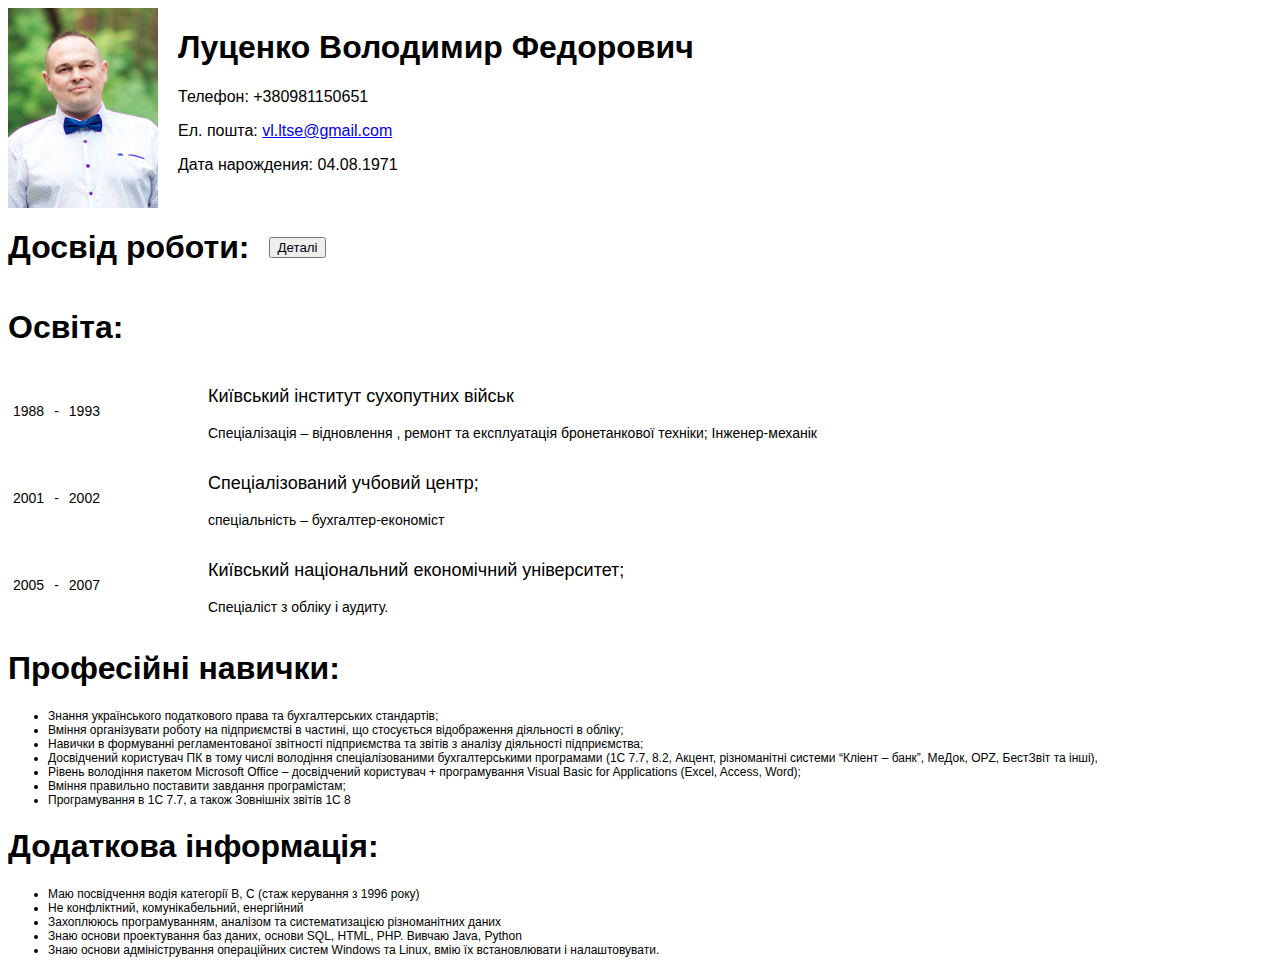
==== index.html @ 432dd850 "Повністюпереписано майже все у флекс, що у мобільниму гарно показувало" ====
<!DOCTYPE html>
<html lang="uk">
<head>
    <meta charset="UTF-8">
    <meta http-equiv="X-UA-Compatible" content="IE=edge">
    <meta name="viewport" content="width=device-width, initial-scale=1.0">

    <title>ПОРТФОЛІО</title>
        
    <!-- пример для HTML5 НЕ РАБОТАЕТ!
        <link ref="stylesheet" href="stl/defsyle.css"> 
    -->
      
   <!-- А ТАК РАБОТАЕТ-->
        <style>
            @import url("stl/defsyle.css");
        </style> 
    <script src="scr/csripts.js"></script>
</head>

<body>
   
    <div>
        <div id="firstrow">
            <div class=firstrows id="foto">
                <img src="img/AKR_1446.jpg" alt="Фото Володимира"/>
            </div>
            <div class=firstrows id="maindata">
                <h1>Луценко Володимир Федорович</h1>
                <!--<p class="mydata" >Адреса: 33001 м. Рівне, вул. Дорошенка, 34А, кв. 1</p>-->
                <p class="mydata" >Телефон: +380981150651</p>
                <p class="mydata" >Ел. пошта: <a href="mailto:vl.ltse@gmail.com">vl.ltse@gmail.com</a></p>
                <p class="mydata" >Дата нарождения: 04.08.1971</p>
            </div> 
        </div>  
        
        
        <div id="workwey">
            <div id="workwey-head">
                <h1>Досвід роботи:</h1>
                <button data-page="workwey-details">Деталі</button>
            </div>
            <div id="workwey-details">
                <div class="jobsrow">
                    <div class="jobsrow-head">
                        <div class="period">
                            <div class="data1">
                                <p>07.2019</p>
                            </div>
                            <div class="defis">
                                <p>-</p>
                            </div>
                            <div class="data2">
                                <p>теперішній час</p>
                            </div>
                        </div>
                        
                        <div class="jobname">
                            <p>Головний бухгалтер групи підприємств гуртово-роздрібної торгівлі.</p>
                        </div>
                        <div class="company">
                            <p>ТОВ ВЕЙ ДИСТРИБЮШН, Рівне</p>
                        </div>
                        <button data-page="page18">Деталі</button>
                    </div>
                    
                    <div class="whatdo" id="page18">
                        <p>Дрібногуртова торгівля. Роздрібна торгівля.</p>
                        <ul>
                            <li>Ведення в повному обсязі обліку ТОВ (ПДВ, загальна система оподаткування)</li>
                            <li>Ведення управлінського обліку (ТОВ + 5 ФОП)</li>
                            <li>Складання та подання регламентованої звітності</li>
                            <li>Участь в складанні облікової політики групи компаній</li>
                            <li>Складання інструкцій для роботи працівників облікового підрозділу</li>
                            <li>Складання управлінської звітності для керівників та власників</li>
                            <li>Організація документообігу на підприємстві</li>
                        </ul>
                        <p>Особисті досягнення:</p>
                        <ul>
                            <li>Написано декілька процедур і функції на VBA MS Excel для трансформаціх великих обсягів даних стандартних звітів із облікових систем з метою їх подальшого аналізу</li>
                        </ul>
                    </div>
                </div>
                <div class="jobsrow">
                    <div class="jobsrow-head">
                        <div class="period">
                            <div class="data1">
                                <p>04.2019</p>
                            </div>
                            <div class="defis">
                                <p>-</p>
                            </div>
                            <div class="data2">
                                <p>07.2019</p>
                            </div>
                        </div>
                        
                        <div class="jobname">
                            <p>Головний бухгалтер виробничого підприємства.</p>
                        </div>
                        <div class="company">
                            <p>ТОВ "ГАРАНТ ЕКО-ПАК", Рівне</p>
                        </div>
                        <button data-page="page17">Деталі</button>
                    </div>
                    
                    <div class="whatdo" id="page17">
                        <p>Виробництво паперової продукції</p>
                        <ul>
                            <li>Формування прийняття та контроль правильності оформлення документації, її обробка</li>
                            <li>Складання та подання регламентованої звітності</li>
                        </ul>
                        <p>Особисті досягнення</p>
                        <ul>
                            <li>Створена обробка до 1С 7.7 Бухгалтерії для автоматичного закриття рахунків виробництва</li>
                            <li>Створена проедура VBA MS Excel для обліку витрат по відрядженнях та автоматичного формування авансових звітів з врахуванням добових витрат, витрат на пальне (маршрути, пробіг) та інші</li>
                        </ul>
                    </div>
                </div>
                <div class="jobsrow">
                    <div class="jobsrow-head">
                        <div class="period">
                            <div class="data1">
                                <p>03.2017</p>
                            </div>
                            <div class="defis">
                                <p>-</p>
                            </div>
                            <div class="data2">
                                <p>04.2019</p>
                            </div>
                        </div>
                        
                        <div class="jobname">
                            <p>Головний бухгалтер будівельного підприємства.</p>
                        </div>
                        <div class="company">
                            <p>ПП “АЗУРИТ”, Рівне</p>
                        </div>
                        <button data-page="page16">Деталі</button>
                    </div>
                    
                    <div class="whatdo" id="page16">
                        <p>Будівництво</p>
                        <ul>
                            <li>Ведення п’яти ТОВ і одного ФОП</li>
                            <li>Кадровий облік</li>
                            <li>Складання управлінської звітності для керівників та власників</li>
                            <li>Організація документообігу на підприємстві</li>
                            <li>Формування прийняття та контроль правильності оформлення документації, її обробка</li>
                            <li>Складання та подання регламентованої звітності</li>
                        </ul>
                        <p>Особисті досягнення</p>
                        <ul>
                            <li>Створена обробка до 1С 7.7 Бухгалтерії для автоматичного формування управлінського звіту про рух грошових коштів.</li>
                            <li>Адаптована обробка Клієнт-Банк для поточних рахунків підприємств в різних банках до 1С 7.7 Бухгалтерії</li>
                        </ul>
                    </div>
                </div>
                <div class="jobsrow">
                    <div class="jobsrow-head">
                        <div class="period">
                            <div class="data1">
                                <p>08.2016</p>
                            </div>
                            <div class="defis">
                                <p>-</p>
                            </div>
                            <div class="data2">
                                <p>02.2017</p>
                            </div>
                        </div>
                        
                        <div class="jobname">
                            <p>Головний бухгалтер виробничого підприємства харчової галузі.</p>
                        </div>
                        <div class="company">
                            <p>ТОВ “ВМП”, Луцьк</p>
                        </div>
                        <button data-page="page15">Деталі</button>
                    </div>
                    
                    <div class="whatdo"  id="page15">
                        <p>Виробниче підприємство харчової галузі</p>
                        <ul>
                            <li>Керівництво бухгалтерією із 15-ти осіб</li>
                            <li>Контроль правильності ведення обліку підлеглими</li>
                            <li>Складання регламентованої звітності</li>
                            <li>Ведення обліку ЗЕД</li>
                        </ul>
                        <p>Отриманий досвід роботи на виробничому підприємстві, яка входить до великої групи компаній</p>
                    </div>
                </div>
                <div class="jobsrow">
                    <div class="jobsrow-head">
                        <div class="period">
                            <div class="data1">
                                <p>07.2014</p>
                            </div>
                            <div class="defis">
                                <p>-</p>
                            </div>
                            <div class="data2">
                                <p>08.2016</p>
                            </div>
                        </div>
                        
                        <div class="jobname">
                            <p>Економіст-консультант групи компаній</p>
                        </div>
                        <div class="company">
                            <p>РЕНАМАКС, м. Рівне</p>
                        </div>
                        <button data-page="page14">Деталі</button>
                    </div>
                    
                    <div class="whatdo" id="page14">
                        <p>Ремонт автомобілів. Реалізація запасних частин.</p>
                        <ul>
                            <li>Організація, ведення управлінського обліку підприємства</li>
                            <li>Оптимізація ефективності діяльності декількох ТОВ та ФОП</li>
                            <li>Фінансове планування</li>
                            <li>Контроль дотримання планів</li>
                            <li>Складання управлінської звітності для керівників та власників</li>
                            <li>Складання технічних завдань для програмістів</li>
                        </ul>
                    </div>
                </div>
                <div class="jobsrow">
                    <div class="jobsrow-head">
                        <div class="period">
                            <div class="data1">
                                <p>10.2013</p>
                            </div>
                            <div class="defis">
                                <p>-</p>
                            </div>
                            <div class="data2">
                                <p>07.2014</p>
                            </div>
                        </div>
                        
                        <div class="jobname">
                            <p>Головний бухгалтер виробничого підприємства видобувної галузі.</p>
                        </div>
                        <div class="company">
                            <p>ТОВ “НАФТОКОМ-ОЙЛ”, Рівне</p>
                        </div>
                        <button data-page="page12">Деталі</button>
                    </div>
                    
                    <div class="whatdo" id="page12">
                        <p>Виробництво щебеню</p>
                        <ul>
                            <li>Організація документообігу на виробничому підприємстві</li>
                            <li>Формування прийняття та контроль правильності оформлення документації, її обробка</li>
                            <li>Складання та подання регламентованої звітності</li>
                            <li>Складання звітів для керівника підприємства</li>
                            <li>Складання звітів для міжнародних аудиторських компаній</li>
                            <li>Робота в сфері ЗЕД (експорт)</li>
                            <li>Керівництво бухгалтерією із 4 осіб</li>
                            <li>Середня кількість працівників на підприємстві 95 осіб</li>
                        </ul>
                    </div>
                </div>
                <div class="jobsrow">
                    <div class="jobsrow-head">
                        <div class="period">
                            <div class="data1">
                                <p>07.2012</p>
                            </div>
                            <div class="defis">
                                <p>-</p>
                            </div>
                            <div class="data2">
                                <p>10.2013</p>
                            </div>
                        </div>
                       
                        <div class="jobname">
                            <p>Заступник головного бухгалтера</p>
                        </div>
                        <div class="company">
                            <p>ТОВ «Сканрок», Київ</p>
                        </div>
                        <button data-page="page11">Деталі</button>
                    </div>
                    
                    <div class="whatdo" id="page11">
                        <p>Виробництво фасадних систем</p>
                        <ul>
                            <li>Підготовка, перевірка та обробка первинної документації</li>
                            <li>Підготовка та подання регламентованої звітності</li>
                            <li>Аналіз господарської діяльності підприємства</li>
                        </ul>
                    </div>
                </div>
                <div class="jobsrow">
                    <div class="jobsrow-head">
                        <div class="period">
                            <div class="data1">
                                <p>07.2011</p>
                            </div>
                            <div class="defis">
                                <p>-</p>
                            </div>
                            <div class="data2">
                                <p>07.2012</p>
                            </div>
                        </div>
                        
                        <div class="jobname">
                            <p>Головний економіст бухгалтерського обліку та аналізу господарської діяльності.</p>
                        </div>
                        <div class="company">
                            <p>ТОВ «Київградосервіс»</p>
                        </div>
                        <button data-page="page10">Деталі</button>
                    </div>
                    
                    <div class="whatdo" id="page10">
                        <p>Будівництво</p>
                        <ul>
                            <li>Підготовка, перевірка та обробка первинної документації</li>
                            <li>Підготовка та подання регламентованої звітності</li>
                            <li>Аналіз господарської діяльності підприємства</li>
                        </ul>
                    </div>
                </div>
                <div class="jobsrow">
                    <div class="jobsrow-head">
                        <div class="period">
                            <div class="data1">
                                <p>01.2008</p>
                            </div>
                            <div class="defis">
                                <p>-</p>
                            </div>
                            <div class="data2">
                                <p>07.2009</p>
                            </div>
                        </div>
                        
                        <div class="jobname">
                            <p>Головний бухгалтер будівельної компанії</p>
                        </div>
                        <div class="company">
                            <p>ТОВ «Авангардбуд-Сервіс», Київ</p>
                        </div>
                        <button data-page="page9">Деталі</button>
                    </div>
                    
                    <div class="whatdo" id="page9">
                        <p>Будівництво</p>
                        <ul>
                            <li>Організація обліку новоствореного підприємства</li>
                            <li>Складання наказу про облікову політику новоствореного підприємства</li>
                            <li>Організація документообігу на підприємстві</li>
                            <li>Формування, приймання та контроль правильності оформлення первинної документації (в тому числі кадрова документація), її обробка</li>
                            <li>Складання та подання регламентованої звітності</li>
                            <li>Аналіз діяльності підприємства</li>
                            <li>Підготовка звітів для керівника</li>
                            <li>Управління бухгалтерією із 3-х осіб та відділом кадрів</li>
                            <li>Середня кількість працівників 25 осіб</li>
                        </ul>
                    </div>
                </div>
                <div class="jobsrow">
                    <div class="jobsrow-head">
                        <div class="period">
                            <div class="data1"> <p>10.2005</p> </div>
                            <div class="defis"> <p>-</p> </div>
                            <div class="data2"> <p>01.2008</p> </div>
                        </div>
                        
                        <div class="jobname">
                            <p>Головний бухгалтер будівельної компанії</p>
                        </div>
                        <div class="company">
                            <p>ТОВ «Архітектурно будівельна компанія», Київ</p>
                        </div>
                        <button data-page="page8">Деталі</button>
                    </div>
                    
                    <div class="whatdo" id="page8">
                        <p>Будівництво</p>
                        <ul>
                            <li>Організація обліку новоствореного підприємства</li>
                            <li>Організація документообігу на підприємстві</li>
                            <li>Формування, приймання та контроль правильності оформлення первинної документації (в тому числі кадрова документація), її обробка</li>
                            <li>Складання та подання регламентованої звітності</li>
                            <li>Аналіз діяльності підприємства</li>
                            <li>Підготовка звітів для керівника</li>
                            <li>В безпосередньому підпорядкуванні одна особа; середня кількість працівників 25 осіб.</li>
                        </ul>
                    </div>
                </div>
                <div class="jobsrow">
                    <div class="jobsrow-head">
                        <div class="period">
                            <div class="data1">
                                <p>04.2003</p>
                            </div>
                            <div class="defis">
                                <p>-</p>
                            </div>
                            <div class="data2">
                                <p>10.2005</p>
                            </div>
                        </div>
                        
                        <div class="jobname">
                            <p>Головний бухгалтер будівельної компанії</p>
                        </div>
                        <div class="company">
                            <p>ТОВ «Ренейссанс Констракшн», Київ</p>
                        </div>
                        <button data-page="page7">Деталі</button>
                    </div>
                    
                    <div class="whatdo" id="page7">
                        <p>Будівництво</p>
                        <ul>
                            <li>Організація обліку новоствореного підприємства; організація документообігу на підприємстві</li>
                            <li>Формування, приймання та контроль правильності оформлення первинної документації, її обробка</li>
                            <li>Складання та подання регламентованої звітності</li>
                            <li>Складання звітів для керівника підприємства</li>
                            <li>Складання звітів для міжнародних аудиторських компаній</li>
                            <li>Робота в сфері ЗЕД</li>
                            <li>Керівництво бухгалтерією із 3-5 осіб</li>
                            <li>Середня кількість працівників на підприємстві 100 осіб</li>
                        </ul>
                        <p>Особисті досягнення</p>
                        <ul>
                            <li>Складання технічного завдання для створення блоку обліку виробництва будівельного підприємства та участь у впровадженні </li>
                            <li>Створено обробку 1С Бухгалтерії 7.7 отримання розширених даних для складання звіту про необоротні матеріальні активи з меою інтеграції даного блоку у звітность відповідно до міжнародних стандартів</li>
                        </ul>
                    </div>
                </div>
                <div class="jobsrow">
                    <div class="jobsrow-head">
                        <div class="period">
                            <div class="data1">
                                <p>01.2001</p>
                            </div>
                            <div class="defis">
                                <p>-</p>
                            </div>
                            <div class="data2">
                                <p>04.2003</p>
                            </div>
                        </div>
                        
                        <div class="jobname">
                            <p>Системний адміністратор рекламної компанії.</p>
                        </div>
                        <div class="company">
                            <p>РА Паланок, Київ</p>
                        </div>
                        <button data-page="page6">Деталі</button>
                    </div>
                    
                    <div class="whatdo" id="page6">
                        <p>Організація та підтримка роботи локальної мережі підприємства (в т.ч. Internet, E-mail)(8 ПК)</p>
                        <p>Створення, підтримка, вдосконалення бази даних на основі MS Access</p>
                        <p>Особисті досягнення:</p>
                        <ul>
                            <li>Створена база даних практикуючих лікарів України</li>
                            <li>Отриманий досвід роботи з базами даних, мережами</li>
                            <li>поглиблення знань SQL, HTML, PHP</li>
                        </ul>
                    </div>
                </div>
                <div class="jobsrow">
                    <div class="jobsrow-head">
                        <div class="period">
                            <div class="data1">
                                <p>01.2000</p>
                            </div>
                            <div class="defis">
                                <p>-</p>
                            </div>
                            <div class="data2">
                                <p>01.2001</p>
                            </div>
                        </div>
                        
                        <div class="jobname">
                            <p>Технічний директор</p>
                        </div>
                        <div class="company">
                            <p>ТОВ «Блістер» (аптека+3 аптечних кіоски), Київ</p>
                        </div>
                        <button data-page="page5">Деталі</button>
                    </div>
                    
                    <div class="whatdo" id="page5">
                        <p>Організація роботи підприємства:</p>
                        <ul>
                            <li>Організація документообігу підприємства</li>
                            <li>Організація взаємодії підрозділів підприємства</li>
                            <li>Організація та контроль роботи бухгалтерії</li>
                            <li>Організація та контроль роботи кас, контроль дотримання касової дисципліни</li>
                            <li>Організація проведення інкасації</li>
                            <li>Організація і контроль роботи складу та підрозділів (в т.ч. автоматизація роботи складу, складання технічних завдань для створення складської програми з урахуванням особливостей фармацевтичного бізнесу)</li>
                            <li>Складання звітів про прибутки збитки для керівника та власників підприємства</li>
                            <li>Організація постачання товарів підрозділам</li>
                            <li>Організація і проведення інвентаризацій складу і підрозділів</li>
                            <li>Організація забезпечення підприємства роздрібної торгівлі матеріально-технічними засобами</li>
                        </ul>
                        <p>Кількість підлеглих: 15 осіб.</p>
                    </div>
                </div>
                <div class="jobsrow">
                    <div class="jobsrow-head">
                        <div class="period">
                            <div class="data1">
                                <p>12.1998</p>
                            </div>
                            <div class="defis">
                                <p>-</p>
                            </div>
                            <div class="data2">
                                <p>09.1999</p>
                            </div>
                        </div>
                        
                        <div class="jobname">
                            <p>Директор</p>
                        </div>
                        <div class="company">
                            <p>ПП «Октава», Київ</p>
                        </div>
                        <button data-page="page4">Деталі</button>
                    </div>
                    
                    <div class="whatdo"  id="page4">
                        <p>Управління підприємством оптово-роздрібної торгівлі; подання регламентованої звітності.</p>
                        <p>Особисті досягнення:</p>
                        <ul>
                            <li>Отриманий досвід в організації роботи невеликого підприємства роздрібної торгівлі</li>
                            <li>Поглиблені знання в області бухгалтерського у обліку и звітності, а також діючого законодавства України</li>
                            <li>Написана програма для складського обліку ТМЦ на VBA MS Excel</li>
                        </ul>
                    </div>
                </div>
                <div class="jobsrow">
                    <div class="jobsrow-head">
                        <div class="period">
                            <div class="data1">
                                <p>12.1997</p>
                            </div>
                            <div class="defis">
                                <p>-</p>
                            </div>
                            <div class="data2">
                                <p>12.1998</p>
                            </div>
                        </div>
                        
                        <div class="jobname">
                            <p>Заступник директора </p>
                        </div>
                        <div class="company">
                            <p>МП «Вертекс», Київ</p>
                        </div>
                        <button data-page="page3">Деталі</button>
                    </div>
                    
                    <div class="whatdo" id="page3">
                        <p>Виробництво паркету, фізико-механічне діагностування металоконструкцій</p>
                        <ul>
                            <li>Просування на ринок оригінального виду паркету</li>
                            <li>Фізико-механічне діагностування металоконструкцій</li>
                            <li>Складання договорів, звітів про виконану роботу, первинної документації для бухгалтерії</li>
                        </ul>
                        <p>Особисті досягнення:</p>
                        <ul>
                            <li>Організація системи Просування оригінального виду паркету</li>
                            <li>Отримання знань в області бухгалтерського у обліку та звітності, а також діючого законодавства України</li>
                        </ul>
                    </div>
                </div>
                <div class="jobsrow">
                    <div class="jobsrow-head">
                        <div class="period">
                            <div class="data1">
                                <p>11.1996</p>
                            </div>
                            <div class="defis">
                                <p>-</p>
                            </div>
                            <div class="data2">
                                <p>12.1997</p>
                            </div>
                        </div>
                        
                        <div class="jobname">
                            <p>Менеджер</p>
                        </div>
                        <div class="company">
                            <p>НПП ТОВ «Екор», Київ</p>
                        </div>
                        <button data-page="page2">Деталі</button>
                    </div>
                    
                    <div class="whatdo" id="page2">
                        <p>Оптова торгівля хімічною продукцією, будівельними матеріалами</p>
                        <ul>
                            <li>Пошук покупців</li>
                            <li>Пропозиція продукції та матеріалів</li>
                            <li>Складання договорів, звітів про виконану роботу, первинної документації для бухгалтерії</li>
                        </ul>
                        <p>Особисті досягнення:</p>
                        <ul>
                            <li>Укладення найбільшої кількості угод на підприємстві</li>
                        </ul>
                    </div>
                </div>
                <div class="jobsrow">
                    <div class="jobsrow-head">
                        <div class="period">
                            <div class="data1">
                                <p>1993</p>
                            </div>
                            <div class="defis">
                                <p>-</p>
                            </div>
                            <div class="data2">
                                <p>1996</p>
                            </div>
                        </div>
                        
                        <div class="jobname">
                            <p>Служба в збройних силах</p>
                        </div>
                        <div class="company">
                            <p></p>
                        </div>
                        <button data-page="page1">Деталі</button>
                    </div>
                    
                    <div class="whatdo" id="page1">
                        <p></p>
                    </div>
                </div>
            </div>
        </div>
        <div id="study">
            <h1>Освіта:</h1>
            <div class="studyrow">
                <div class="period">
                    <div class="data1">
                        <p>1988</p>
                    </div>
                    <div class="defis">
                        <p>-</p>
                    </div>
                    <div class="data2">
                        <p>1993</p>
                    </div>
                </div>
                
                <div class="studyname">
                    <p style="font-size:18px">Київський інститут сухопутних військ</p>
                    <p>Спеціалізація – відновлення , ремонт та експлуатація бронетанкової техніки; Інженер-механік</p>
                </div>
            </div>
            <div class="studyrow">
                <div class="period">
                    <div class="data1">
                        <p>2001</p>
                    </div>
                    <div class="defis">
                        <p>-</p>
                    </div>
                    <div class="data2">
                        <p>2002</p>
                    </div>
                </div>
                
                <div class="studyname">
                    <p style="font-size:18px">Спеціалізований учбовий центр; </p>
                    <p>спеціальність – бухгалтер-економіст</p>
                </div>
            </div>
            <div class="studyrow">
                <div class="period">
                    <div class="data1">
                        <p>2005</p>
                    </div>
                    <div class="defis">
                        <p>-</p>
                    </div>
                    <div class="data2">
                        <p>2007</p>
                    </div>
                </div>
                
                <div class="studyname">
                    <p style="font-size:18px">Київський національний економічний університет;</p>
                    <p>Спеціаліст з обліку і аудиту.</p>
                </div>
            </div>
        </div>
        <div id="profnav">
            <h1>Професійні навички:</h1>
            <ul>
                <li>Знання українського податкового права та бухгалтерських стандартів;</li>
                <li>Вміння організувати роботу на підприємстві в частині, що стосується відображення діяльності в обліку;</li>
                <li>Навички в формуванні регламентованої звітності підприємства та звітів з аналізу діяльності підприємства;</li>
                <li>Досвідчений користувач ПК в тому числі володіння спеціалізованими бухгалтерськими програмами (1С 7.7, 8.2, Акцент, різноманітні системи “Кліент – банк”, МеДок, OPZ, БестЗвіт та інші),</li>
                <li>Рівень володіння пакетом Microsoft Office – досвідчений користувач + програмування Visual Basic for Applications (Excel, Access, Word);</li>
                <li>Вміння правильно поставити завдання програмістам;</li>
                <li>Програмування в 1С 7.7, а також Зовнішніх звітів 1С 8</li>
            </ul>
        </div>
        <div id="others">
            <h1>Додаткова інформація:</h1>
            <ul>
                <li>Маю посвідчення водія категорії В, С (стаж керування з 1996 року)</li>
                <li>Не конфліктний, комунікабельний, енергійний</li>
                <li>Захоплююсь програмуванням, аналізом та систематизацією різноманітних даних</li>
                <li>Знаю основи проектування баз даних, основи SQL, HTML, PHP. Вивчаю Java, Python</li>
                <li>Знаю основи адміністрування операційних систем Windows та Linux, вмію їх встановлювати і налаштовувати.</li>
            </ul>
        </div>
    </div>
</body>
</html>
---- stl/defsyle.css ----
body {
    font-family: sans-serif;
}

p {
    font-size: 14px;
}

li{
    font-size: 12px;
}
#firstrow{
    display: flex;
    align-items: flex-start;
    flex-wrap: wrap;
}

    img{
        width:150px;
        height: 200px;
    }

    #foto {
        height: 200px; /* Высота блока */
        width: 150px;  /* Ширина блока */
        align-content: center;
    }

    #maindata {
        margin-left: 20px;
    }
        .mydata{
            font-size: 16px;   
        }

#workwey-head{
    display: flex;
    align-items: center;
     
}
#workwey-details{
    display: none;
    flex-direction: column;
}

.jobsrow{
    display: flex;
    flex-direction: column;
}
.jobsrow-head{
    display: flex;
    flex-direction: row;
    align-items: center;
    flex-wrap: wrap;
}

.whatdo{
    display: none;
    flex-direction: column;
    /*margin-left: 210px;*/
    font-size:12px  
}

.period{
    display: flex;
    align-items: center;
    flex-direction: row;
    justify-content: flex-start;
    width: 200px;   /*Ширина блока*/
}

.data1, .data2, .defis{
    margin: 5px;
}
.studyrow{
    display: flex;
    align-items: center;
    flex-direction: row;
    justify-content: flex-start;    
}

button{
    height: fit-content;
    margin-left: 20px;    
}

.company{
    width: 300px;  /* Ширина блока */    
}

.jobname{
    width: 520px;  /* Ширина блока */    
}
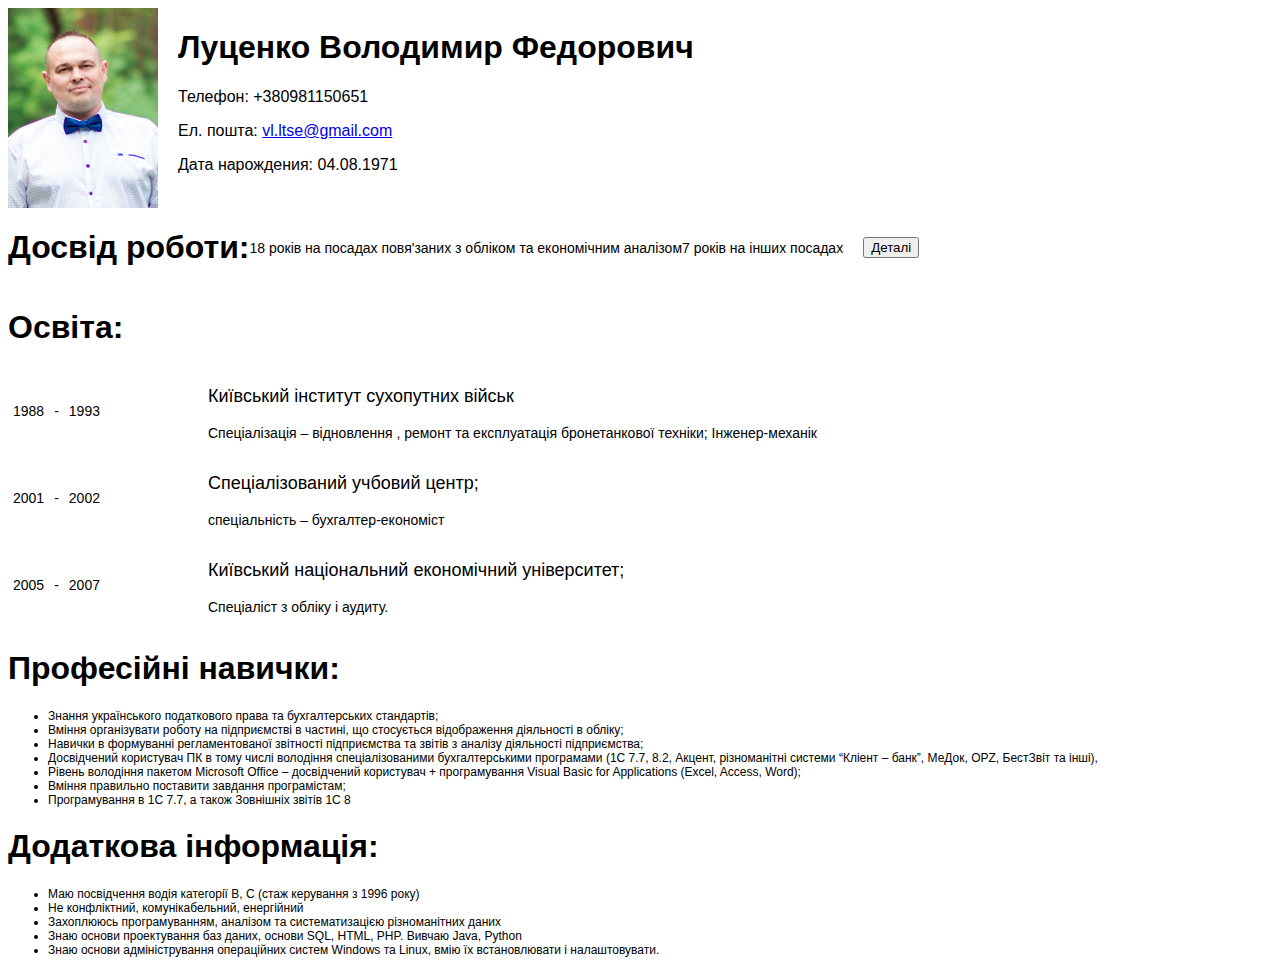
==== commit 7104056b: "додано загальний опис досвіду роботи" ====
--- a/index.html
+++ b/index.html
@@ -7,11 +7,6 @@
 
     <title>ПОРТФОЛІО</title>
         
-    <!-- пример для HTML5 НЕ РАБОТАЕТ!
-        <link ref="stylesheet" href="stl/defsyle.css"> 
-    -->
-      
-   <!-- А ТАК РАБОТАЕТ-->
         <style>
             @import url("stl/defsyle.css");
         </style> 
@@ -27,7 +22,6 @@
             </div>
             <div class=firstrows id="maindata">
                 <h1>Луценко Володимир Федорович</h1>
-                <!--<p class="mydata" >Адреса: 33001 м. Рівне, вул. Дорошенка, 34А, кв. 1</p>-->
                 <p class="mydata" >Телефон: +380981150651</p>
                 <p class="mydata" >Ел. пошта: <a href="mailto:vl.ltse@gmail.com">vl.ltse@gmail.com</a></p>
                 <p class="mydata" >Дата нарождения: 04.08.1971</p>
@@ -38,6 +32,8 @@
         <div id="workwey">
             <div id="workwey-head">
                 <h1>Досвід роботи:</h1>
+                <p>18 років на посадах повя'заних з обліком та економічним аналізом</p>
+                <p>7 років на інших посадах</p>
                 <button data-page="workwey-details">Деталі</button>
             </div>
             <div id="workwey-details">
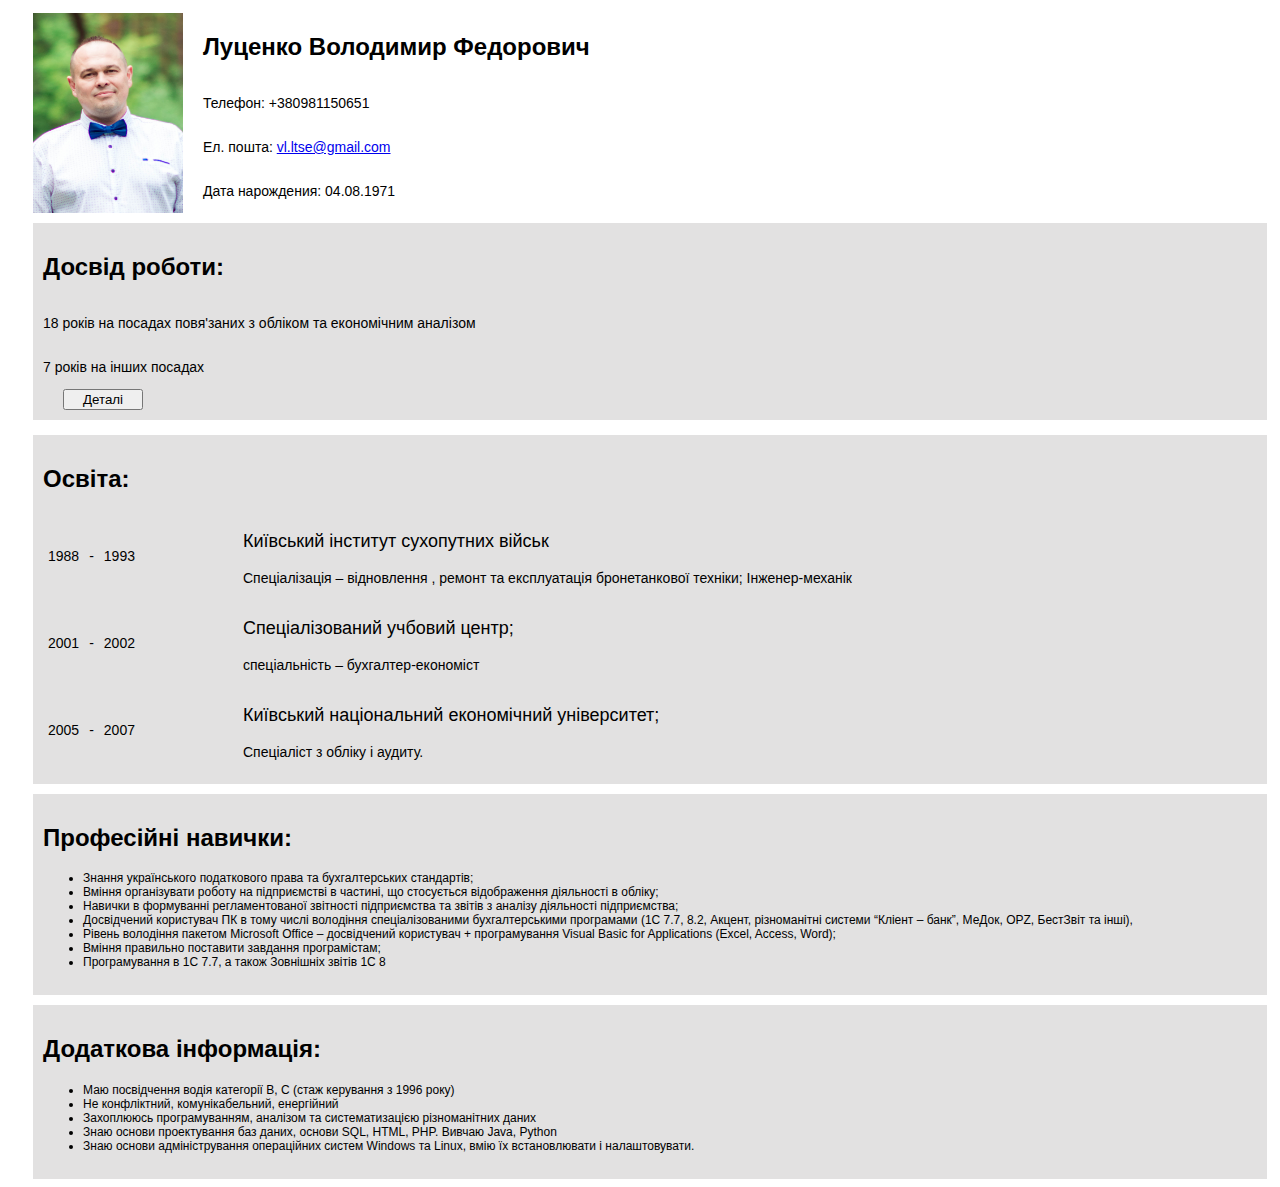
==== commit 1a9396ca: "ДОДАНО ФОН РОЗПОЧАТО АНІМАЦІЮ" ====
--- a/index.html
+++ b/index.html
@@ -15,13 +15,13 @@
 
 <body>
    
-    <div>
+    <div id="maindata">
         <div id="firstrow">
             <div class=firstrows id="foto">
                 <img src="img/AKR_1446.jpg" alt="Фото Володимира"/>
             </div>
             <div class=firstrows id="maindata">
-                <h1>Луценко Володимир Федорович</h1>
+                <h2>Луценко Володимир Федорович</h2>
                 <p class="mydata" >Телефон: +380981150651</p>
                 <p class="mydata" >Ел. пошта: <a href="mailto:vl.ltse@gmail.com">vl.ltse@gmail.com</a></p>
                 <p class="mydata" >Дата нарождения: 04.08.1971</p>
@@ -31,7 +31,7 @@
         
         <div id="workwey">
             <div id="workwey-head">
-                <h1>Досвід роботи:</h1>
+                <h2>Досвід роботи:</h2>
                 <p>18 років на посадах повя'заних з обліком та економічним аналізом</p>
                 <p>7 років на інших посадах</p>
                 <button data-page="workwey-details">Деталі</button>
@@ -643,7 +643,7 @@
             </div>
         </div>
         <div id="study">
-            <h1>Освіта:</h1>
+            <h2>Освіта:</h2>
             <div class="studyrow">
                 <div class="period">
                     <div class="data1">
@@ -700,7 +700,7 @@
             </div>
         </div>
         <div id="profnav">
-            <h1>Професійні навички:</h1>
+            <h2>Професійні навички:</h2>
             <ul>
                 <li>Знання українського податкового права та бухгалтерських стандартів;</li>
                 <li>Вміння організувати роботу на підприємстві в частині, що стосується відображення діяльності в обліку;</li>
@@ -712,7 +712,7 @@
             </ul>
         </div>
         <div id="others">
-            <h1>Додаткова інформація:</h1>
+            <h2>Додаткова інформація:</h2>
             <ul>
                 <li>Маю посвідчення водія категорії В, С (стаж керування з 1996 року)</li>
                 <li>Не конфліктний, комунікабельний, енергійний</li>
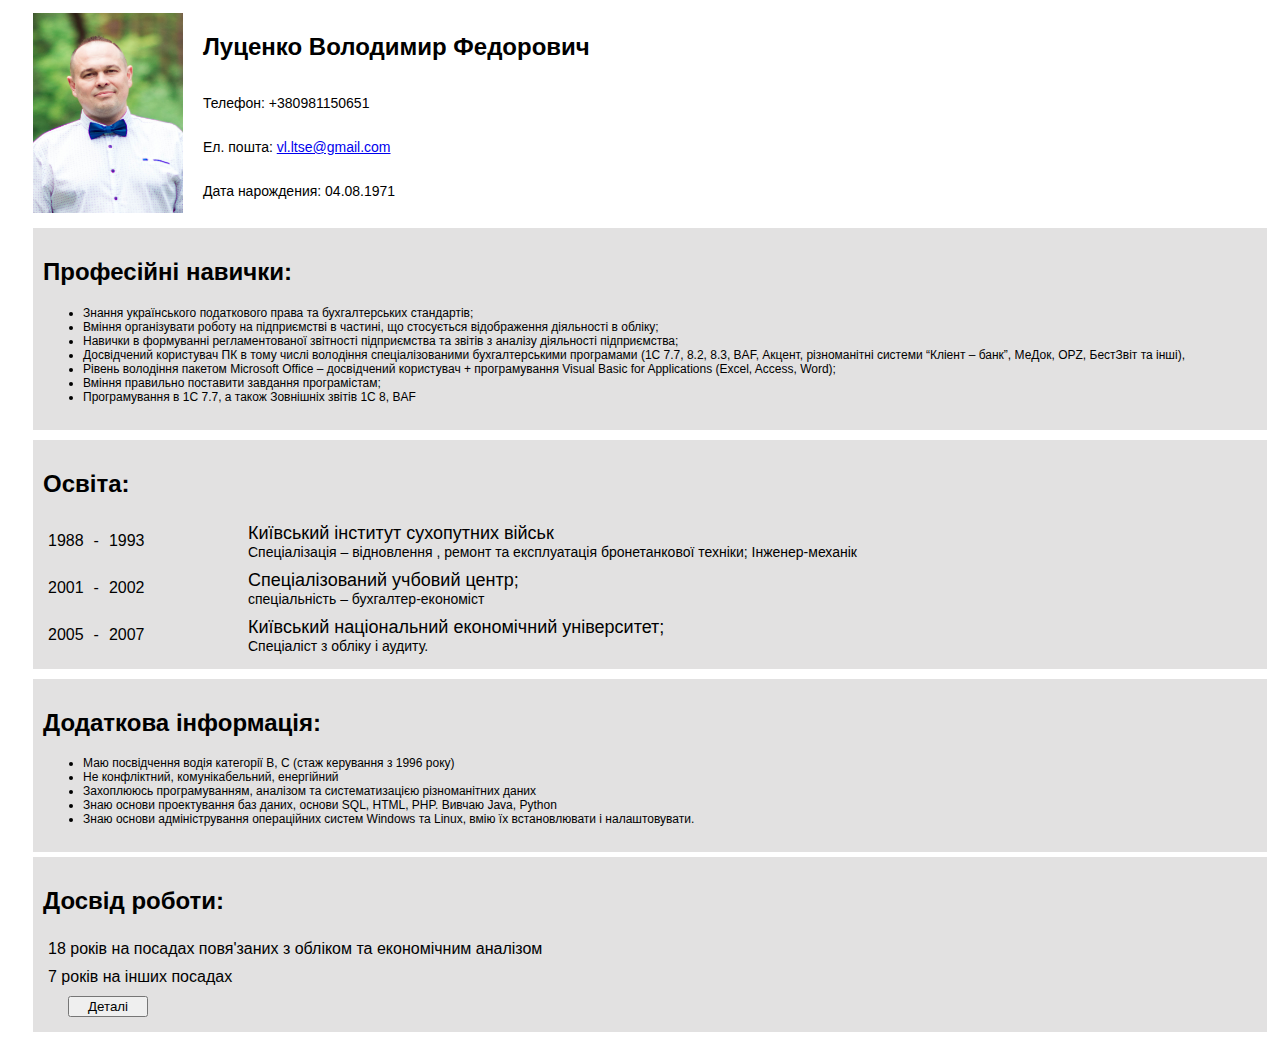
==== commit c3ac9880: "змінено порядок розділів" ====
--- a/index.html
+++ b/index.html
@@ -5,7 +5,7 @@
     <meta http-equiv="X-UA-Compatible" content="IE=edge">
     <meta name="viewport" content="width=device-width, initial-scale=1.0">
 
-    <title>ПОРТФОЛІО</title>
+    <title>Володимир Луценко</title>
         
         <style>
             @import url("stl/defsyle.css");
@@ -16,6 +16,7 @@
 <body>
    
     <div id="maindata">
+
         <div id="firstrow">
             <div class=firstrows id="foto">
                 <img src="img/AKR_1446.jpg" alt="Фото Володимира"/>
@@ -28,13 +29,96 @@
             </div> 
         </div>  
         
-        
+        <div id="profnav">
+            <h2>Професійні навички:</h2>
+            <ul>
+                <li>Знання українського податкового права та бухгалтерських стандартів;</li>
+                <li>Вміння організувати роботу на підприємстві в частині, що стосується відображення діяльності в обліку;</li>
+                <li>Навички в формуванні регламентованої звітності підприємства та звітів з аналізу діяльності підприємства;</li>
+                <li>Досвідчений користувач ПК в тому числі володіння спеціалізованими бухгалтерськими програмами (1С 7.7, 8.2, 8.3, BAF, Акцент, різноманітні системи “Кліент – банк”, МеДок, OPZ, БестЗвіт та інші),</li>
+                <li>Рівень володіння пакетом Microsoft Office – досвідчений користувач + програмування Visual Basic for Applications (Excel, Access, Word);</li>
+                <li>Вміння правильно поставити завдання програмістам;</li>
+                <li>Програмування в 1С 7.7, а також Зовнішніх звітів 1С 8, BAF</li>
+            </ul>
+        </div>
+
+        <div id="study">
+            <h2>Освіта:</h2>
+            <div class="studyrow">
+                <div class="period">
+                    <div class="data1">
+                        <div>1988</div>
+                    </div>
+                    <div class="defis">
+                        <div>-</div>
+                    </div>
+                    <div class="data2">
+                        <div>1993</div>
+                    </div>
+                </div>
+                
+                <div class="studyname">
+                    <div style="font-size:18px">Київський інститут сухопутних військ</div>
+                    <div>Спеціалізація – відновлення , ремонт та експлуатація бронетанкової техніки; Інженер-механік</div>
+                </div>
+            </div>
+            <div class="studyrow">
+                <div class="period">
+                    <div class="data1">
+                        <div>2001</div>
+                    </div>
+                    <div class="defis">
+                        <div>-</div>
+                    </div>
+                    <div class="data2">
+                        <div>2002</div>
+                    </div>
+                </div>
+                
+                <div class="studyname">
+                    <div style="font-size:18px">Спеціалізований учбовий центр; </div>
+                    <div>спеціальність – бухгалтер-економіст</div>
+                </div>
+            </div>
+            <div class="studyrow">
+                <div class="period">
+                    <div class="data1">
+                        <div>2005</div>
+                    </div>
+                    <div class="defis">
+                        <div>-</div>
+                    </div>
+                    <div class="data2">
+                        <div>2007</div>
+                    </div>
+                </div>
+                
+                <div class="studyname">
+                    <div style="font-size:18px">Київський національний економічний університет;</div>
+                    <div>Спеціаліст з обліку і аудиту.</div>
+                </div>
+            </div>
+        </div>
+
+        <div id="others">
+            <h2>Додаткова інформація:</h2>
+            <ul>
+                <li>Маю посвідчення водія категорії В, С (стаж керування з 1996 року)</li>
+                <li>Не конфліктний, комунікабельний, енергійний</li>
+                <li>Захоплююсь програмуванням, аналізом та систематизацією різноманітних даних</li>
+                <li>Знаю основи проектування баз даних, основи SQL, HTML, PHP. Вивчаю Java, Python</li>
+                <li>Знаю основи адміністрування операційних систем Windows та Linux, вмію їх встановлювати і налаштовувати.</li>
+            </ul>
+        </div>
+
         <div id="workwey">
             <div id="workwey-head">
                 <h2>Досвід роботи:</h2>
-                <p>18 років на посадах повя'заних з обліком та економічним аналізом</p>
-                <p>7 років на інших посадах</p>
-                <button data-page="workwey-details">Деталі</button>
+                <div class="workwey-head-content">18 років на посадах повя'заних з обліком та економічним аналізом</div>
+                <div class="workwey-head-content">7 років на інших посадах</div>
+                <div class="workwey-head-content">
+                    <button data-page="workwey-details">Деталі</button>
+                </div>
             </div>
             <div id="workwey-details">
                 <div class="jobsrow">
@@ -55,7 +139,7 @@
                             <p>Головний бухгалтер групи підприємств гуртово-роздрібної торгівлі.</p>
                         </div>
                         <div class="company">
-                            <p>ТОВ ВЕЙ ДИСТРИБЮШН, Рівне</p>
+                            <p>ТОВ ВЕЙ ДИСТРИБЮШН, м. Рівне</p>
                         </div>
                         <button data-page="page18">Деталі</button>
                     </div>
@@ -642,85 +726,7 @@
                 </div>
             </div>
         </div>
-        <div id="study">
-            <h2>Освіта:</h2>
-            <div class="studyrow">
-                <div class="period">
-                    <div class="data1">
-                        <p>1988</p>
-                    </div>
-                    <div class="defis">
-                        <p>-</p>
-                    </div>
-                    <div class="data2">
-                        <p>1993</p>
-                    </div>
-                </div>
-                
-                <div class="studyname">
-                    <p style="font-size:18px">Київський інститут сухопутних військ</p>
-                    <p>Спеціалізація – відновлення , ремонт та експлуатація бронетанкової техніки; Інженер-механік</p>
-                </div>
-            </div>
-            <div class="studyrow">
-                <div class="period">
-                    <div class="data1">
-                        <p>2001</p>
-                    </div>
-                    <div class="defis">
-                        <p>-</p>
-                    </div>
-                    <div class="data2">
-                        <p>2002</p>
-                    </div>
-                </div>
-                
-                <div class="studyname">
-                    <p style="font-size:18px">Спеціалізований учбовий центр; </p>
-                    <p>спеціальність – бухгалтер-економіст</p>
-                </div>
-            </div>
-            <div class="studyrow">
-                <div class="period">
-                    <div class="data1">
-                        <p>2005</p>
-                    </div>
-                    <div class="defis">
-                        <p>-</p>
-                    </div>
-                    <div class="data2">
-                        <p>2007</p>
-                    </div>
-                </div>
-                
-                <div class="studyname">
-                    <p style="font-size:18px">Київський національний економічний університет;</p>
-                    <p>Спеціаліст з обліку і аудиту.</p>
-                </div>
-            </div>
-        </div>
-        <div id="profnav">
-            <h2>Професійні навички:</h2>
-            <ul>
-                <li>Знання українського податкового права та бухгалтерських стандартів;</li>
-                <li>Вміння організувати роботу на підприємстві в частині, що стосується відображення діяльності в обліку;</li>
-                <li>Навички в формуванні регламентованої звітності підприємства та звітів з аналізу діяльності підприємства;</li>
-                <li>Досвідчений користувач ПК в тому числі володіння спеціалізованими бухгалтерськими програмами (1С 7.7, 8.2, Акцент, різноманітні системи “Кліент – банк”, МеДок, OPZ, БестЗвіт та інші),</li>
-                <li>Рівень володіння пакетом Microsoft Office – досвідчений користувач + програмування Visual Basic for Applications (Excel, Access, Word);</li>
-                <li>Вміння правильно поставити завдання програмістам;</li>
-                <li>Програмування в 1С 7.7, а також Зовнішніх звітів 1С 8</li>
-            </ul>
-        </div>
-        <div id="others">
-            <h2>Додаткова інформація:</h2>
-            <ul>
-                <li>Маю посвідчення водія категорії В, С (стаж керування з 1996 року)</li>
-                <li>Не конфліктний, комунікабельний, енергійний</li>
-                <li>Захоплююсь програмуванням, аналізом та систематизацією різноманітних даних</li>
-                <li>Знаю основи проектування баз даних, основи SQL, HTML, PHP. Вивчаю Java, Python</li>
-                <li>Знаю основи адміністрування операційних систем Windows та Linux, вмію їх встановлювати і налаштовувати.</li>
-            </ul>
-        </div>
+
     </div>
 </body>
 </html>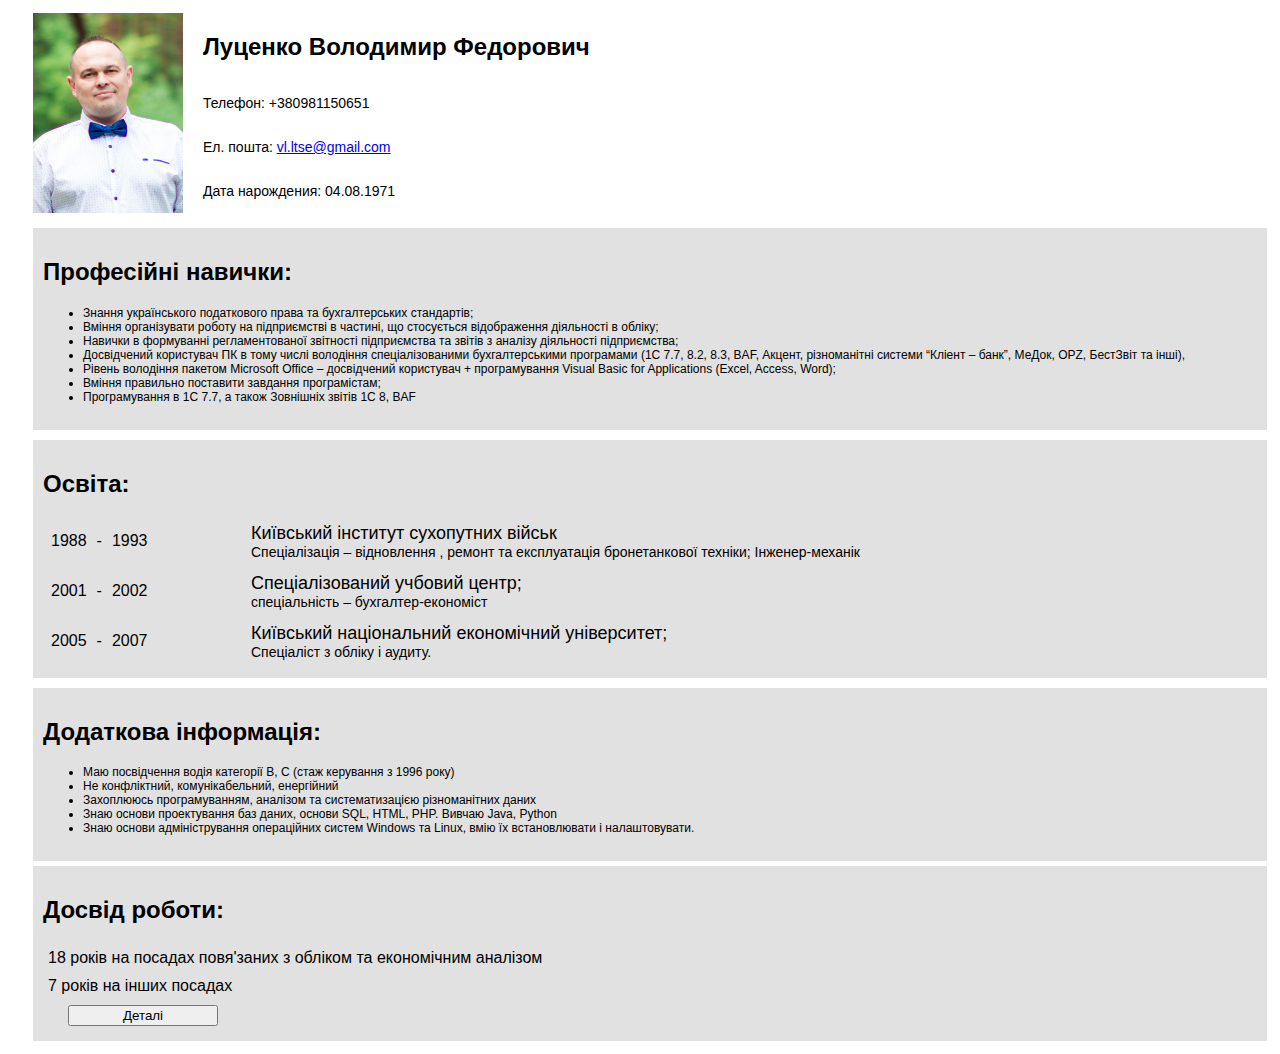
==== commit ca977ca7: "змінено дату роботи на вей" ====
--- a/index.html
+++ b/index.html
@@ -131,7 +131,7 @@
                                 <p>-</p>
                             </div>
                             <div class="data2">
-                                <p>теперішній час</p>
+                                <p>01.2022</p>
                             </div>
                         </div>
                         
